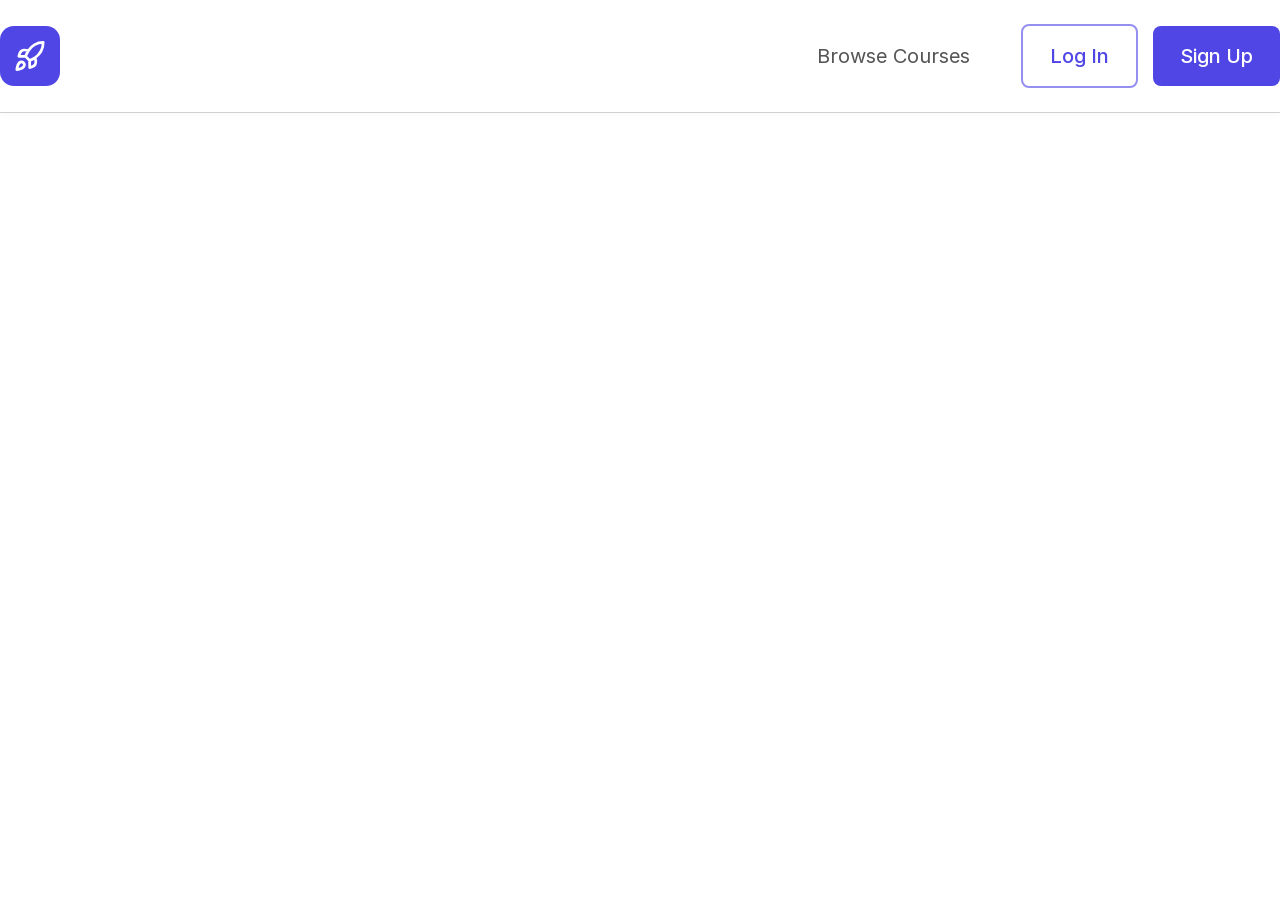
==== index.html @ 61aa52ce "implement authentication (register/login), profile management with modal, real-time validation, avat" ====
<!DOCTYPE html>
<html lang="en">

<head>
  <meta charset="UTF-8">
  <meta name="viewport" content="width=device-width, initial-scale=1.0">
  <link rel="stylesheet" href="scss/main.css">
  <link href="https://fonts.googleapis.com/icon?family=Material+Icons" rel="stylesheet">
  <title>project</title>
</head>
<body>
  <div class="header-banner">
    <header class="container">
      <div class="logo-img">
        <img src="imgs/logo.svg" alt="logo">
      </div>
      <nav class="nav-actions bodyL">
        <div class="guest-actions" id="guestActions">
          <a href="#" class="nav-link">
            <span class="material-icons">auto_awesome</span>
            Browse Courses
          </a>
          <div class="btn-group">
            <button class="btn-login buttonM" onclick="openModal('loginModal')">Log In</button>
            <button class="btn-signup buttonM" onclick="openRegister()">Sign Up</button>
          </div>
        </div>
        <div class="auth-actions" id="authActions" style="display:none;">
          <div class="links">
            <a href="#" class="nav-link">
              <span class="material-icons">auto_awesome</span>
              Browse Courses
            </a>
            <a href="#" class="nav-link">
              <span class="material-icons">menu_book</span>
              Enrolled Courses
            </a>
         <div class="avatar" onclick="openProfileModal()">
  <img src="imgs/User.svg" alt="user" class="user-img" id="navAvatar">
  <span class="notification-dot" id="profileIndicator"></span>
</div>
        </div>
      </nav>
    </header>
  </div>
  <div class="modal-overlay" id="loginModal" onclick="onLoginOverlayClick(event)">
    <div class="modal">
      <button class="modal-close" onclick="closeModal('loginModal')">
        <span class="material-icons">close</span>
      </button>
      <div class="modal-main">
        <div class="modal-header">
          <h2 class="heading-2">Welcome Back</h2>
          <p class="modal-subtitle bodyXS">Log in to continue learning</p>
        </div>
        <div class="modal-body">
          <div class="form-group">
            <label class="form-label bodyXS">Email</label>
            <input type="email" class="form-input bodyXS" id="loginEmail" placeholder="you@example.com">
            <div class="error-message helper-regularS" id="emailError"></div>
          </div>
          <div class="form-group">
            <label class="form-label bodyXS">Password</label>
            <div class="input-wrapper">
              <input type="password" class="form-input bodyXS" id="loginPassword" placeholder="Password">
              <span class="input-icon" onclick="togglePassword('loginPassword', this)">
                <img src="imgs/openeye.svg" alt="">
              </span>
              <div class="error-message helper-regularS" id="passwordError"></div>
            </div>
          </div>
        </div>
      </div>
      <button class="btn-primary btn-full bodyS" onclick="handleLogin()">Log In</button>
      <div class="modal-footer">
        <div class="modal-divider bodyS"><span>or</span></div>
        <p class="modal-switch bodyXS">
          Don't have an account?
          <a href="#" onclick="switchModal('loginModal','registerModal'); openRegister()">Sign Up</a>
        </p>
      </div>
    </div>
  </div>
  <div class="modal-overlay" id="registerModal" onclick="onRegisterOverlayClick(event)">
    <div class="modal">
      <button class="modal-close" onclick="closeModal('registerModal')">
        <span class="material-icons">close</span>
      </button>
      <button class="modal-back" id="registerBack" onclick="registerPrev()" style="display:none;">
        <img src="imgs/back.svg" alt="">
      </button>
      <div class="modal-main">
        <div class="modal-header">
          <h2 class="heading-2">Create Account</h2>
          <p class="modal-subtitle bodyXS">Join and start learning today</p>
        </div>
        <div class="register-stepper">
          <div class="step-bar active" id="step-bar-1"></div>
          <div class="step-bar inactive" id="step-bar-2"></div>
          <div class="step-bar inactive" id="step-bar-3"></div>
        </div>
        <div class="modal-body" id="reg-step-1">
          <div class="form-group">
            <label class="form-label bodyXS">Email*</label>
            <input type="email" class="form-input bodyXS" id="regEmail" placeholder="you@example.com">
            <div class="error-message helper-regularS" id="regEmailError"></div>
          </div>
        </div>
        <div class="modal-body" id="reg-step-2" style="display:none;">
          <div class="form-group">
            <label class="form-label bodyXS">Password*</label>
            <div class="input-wrapper">
              <input type="password" class="form-input bodyXS" id="regPassword" placeholder="Password">
              <span class="input-icon" onclick="togglePassword('regPassword', this)">
                <img src="imgs/openeye.svg" alt="show">
              </span>
            </div>
            <div class="error-message helper-regularS" id="regPasswordError"></div>
          </div>
          <div class="form-group">
            <label class="form-label bodyXS">Confirm Password*</label>
            <div class="input-wrapper">
              <input type="password" class="form-input bodyXS" id="regConfirm" placeholder="Confirm Password">
              <span class="input-icon" onclick="togglePassword('regConfirm', this)">
                <img src="imgs/openeye.svg" alt="show">
              </span>
            </div>
            <div class="error-message helper-regularS" id="regConfirmError"></div>
          </div>
        </div>
        <div class="modal-body" id="reg-step-3" style="display:none;">
          <div class="form-group">
            <label class="form-label bodyXS">Username*</label>
            <input type="text" class="form-input bodyXS" id="regUsername" placeholder="Username">
            <div class="error-message helper-regularS" id="regUsernameError"></div>
          </div>
          <div class="form-group">
            <label class="form-label bodyXS">Upload Avatar</label>
            <div class="avatar-upload-area" id="avatarDropArea" ondragover="handleDragOver(event)"
              ondragleave="handleDragLeave(event)" ondrop="handleDrop(event)"
              onclick="document.getElementById('avatarInput').click()">
              <div id="avatarPlaceholder">
              <img src="imgs/upload.svg" alt="upload" class="upload-icon">
                <p class="bodyXS ">Drag and drop or <span class="upload-link bodyXS">Upload file</span></p>
                <span class="upload-hint helper-regularS">JPG, PNG or WebP</span>
              </div>
              <div id="avatarFilled" style="display:none; ">
                <img id="avatarPreview" src="" alt="preview">
                <div class="avatar-file-info">
                  <span class="helper-regularS avatar-file-name" id="avatarFileName">File_Name.JPG</span>
                  <span class="avatar-file-size helper-regularS" id="avatarFileSize">Size ~ 50MB</span>
                  <span class="upload-link avatar-change-btn text-underlineXS"
                    onclick="event.stopPropagation(); document.getElementById('avatarInput').click()">Change</span>
                </div>
              </div>
            </div>
            <input type="file" id="avatarInput" accept="image/jpeg,image/png,image/webp" style="display:none;"
              onchange="handleAvatarChange(this)">
            <div class="error-message helper-regularS" id="regAvatarError"></div>
          </div>
        </div>
      </div>
      <button class="btn-primary btn-full bodyS" id="registerNextBtn" onclick="registerNext()">Next</button>
      <div class="modal-footer">
        <div class="modal-divider bodyS"><span>or</span></div>
        <p class="modal-switch bodyXS">
          Already have an account?
          <a href="#" onclick="switchModal('registerModal','loginModal')">Log In</a>
        </p>
      </div>
    </div>
  </div>
<div class="modal-overlay" id="profileModal" onclick="onProfileOverlayClick(event)">  <div class="modal profile-modal" >
     <button class="modal-close" onclick="closeProfileModal()">
      <span class="material-icons">close</span>
    </button>
    <div class="modal-main">
       <div class="modal-header">
        <h2 class="heading-2">Profile</h2>
      </div>
       <div class="profile-top">
        <div class="profile-avatar-wrapper">
          <img id="profileTopAvatar" class="profile-avatar-img" src="imgs/User.svg" alt="avatar">
          <span class="status-dot" id="topStatusDot"></span>
        </div>
        <div class="profile-info">
          <h3 id="profileUsername" class="heading-4">UserName

          </h3>
          <span class="profile-status helper-regularS" id="profileStatusText">Profile is incomplete</span>
        </div>
      </div>
       <div class="modal-body profile-form-body">
         <div class="form-group">
          <label class="form-label bodyXS">Full Name</label>
          <div class="input-wrapper">
            <input type="text" id="profileFullName" class="form-input bodyXS" placeholder="UserName">
            <span class="input-icon input-icon-static">
            <img src="imgs/Eye.svg" alt="info" class="info-icon" id="fullNameInfoIcon" title="Full name should be at least 2 characters and contain only letters and spaces.">
            </span>
          </div>
          <div class="error-message helper-regularS" id="fullNameError"></div>
        </div>
         <div class="form-group">
          <label class="form-label bodyXS">Email</label>
          <div class="input-wrapper">
            <input type="email" id="profileEmail" class="form-input bodyXS" disabled  placeholder="email@">
            <span class="input-icon input-icon-static input-icon-success">
              <img src="imgs/cheak.svg" alt="verified" class="verified-icon">
            </span>
          </div>
        </div>
         <div class="form-row">
           <div class="form-group form-group-mobile">
            <label class="form-label bodyXS">Mobile Number</label>
     <div class="input-wrapper mobile-wrapper">
  <div class="mobile-input-group">
<span id="mobilePrefix" class="mobile-prefix bodyXS">+995</span>
    <input
      type="text"
      id="profileMobile"
      class="form-input bodyXS mobile-input"
      placeholder="599 209 820"
      maxlength="13"
      oninput="formatMobileInput(this)"
    />
  </div>

  <span class="input-icon input-icon-success" id="mobileSuccessIcon" style="display:none;">
    <img src="imgs/cheak.svg" alt="verified" class="verified-icon">
  </span>
</div>
            <div class="error-message helper-regularS" id="mobileError"></div>
          </div>
           <div class="form-group form-group-age">
            <label class="form-label bodyXS">Age</label>
            <div class="input-wrapper age-wrapper">
              <input type="number" id="profileAge" class="form-input bodyXS age-input" min="16" max="120" placeholder="--">
              <span class="input-icon input-icon-static age-arrow">
                <img src="imgs/dropdown.svg" alt="age info" class="age-info-icon" id="ageInfoIcon" title="Age should be between 16 and 120.">
              </span>
            </div>
            <div class="error-message helper-regularS" id="ageError"></div>
          </div>
 
        </div>

        <div class="form-group">
          <label class="form-label bodyXS">Upload Avatar</label>
          <div class="avatar-upload-area" id="profileAvatarDropArea"
               ondragover="handleProfileDragOver(event)"
               ondragleave="handleProfileDragLeave(event)"
               ondrop="handleProfileDrop(event)"
               onclick="document.getElementById('profileAvatarInput').click()">
 
            <div id="profileAvatarPlaceholder">
                           <img src="imgs/upload.svg" alt="upload" class="upload-icon">

              <p class="bodyXS">Drag and drop or <span class="upload-link">Upload file</span></p>
              <span class="upload-hint helper-regularS">JPG, PNG or WebP</span>
            </div>
 
            <div id="profileAvatarFilled" style="display:none;">
              <img id="profileAvatarPreview" alt="preview">
              <div class="avatar-file-info">
                <span class="helper-regularS avatar-file-name" id="profileAvatarFileName"></span>
                <span class="avatar-file-size helper-regularS" id="profileAvatarFileSize"></span>
                <span class="upload-link text-underlineXS"
                      onclick="event.stopPropagation(); document.getElementById('profileAvatarInput').click()">
                  Change
                </span>
              </div>
            </div>
 
          </div>
          <input type="file" id="profileAvatarInput"
                 accept="image/jpeg,image/png,image/webp"
                 style="display:none;"
                 onchange="handleProfileAvatarChange(this)">
          <div class="error-message helper-regularS" id="profileAvatarError"></div>
        </div>
 
      </div>
    </div>

    <button class="btn-primary btn-full bodyS" id="saveProfileBtn" onclick="updateProfile()">
      Update Profile
    </button>
 
  </div>
</div>
</div>
  <script src="js/utils.js"></script>
  <script src="js/login.js"></script>
  <script src="js/register.js"></script>
  <script src="js/app.js"></script>
  <script src="js/updateProfile.js"></script>
</body>

</html>
---- scss/main.css ----
* {
  margin: 0;
  padding: 0;
  box-sizing: border-box;
}

li {
  list-style: none;
}

button {
  background: none;
  border: none;
}

a {
  text-decoration: none;
}

ul,
ol {
  list-style: none;
}

button {
  background: none;
  border: none;
  cursor: pointer;
  font: inherit;
}

a {
  text-decoration: none;
  color: inherit;
}

body {
  background-color: 2px solid #F5F5F5;
}

.container {
  width: 100%;
  max-width: 1566px;
  margin: auto;
}

@font-face {
  font-family: "inter-bold";
  src: url(../../font/Inter-Bold.woff2) format("woff2");
}
@font-face {
  font-family: "inter-light";
  src: url(../../font/Inter-Light.woff2) format("woff2");
}
@font-face {
  font-family: "inter-regular";
  src: url(../../font/Inter-Regular.woff2) format("woff2");
}
@font-face {
  font-family: "inter-medium";
  src: url(../../font/Inter-Medium.woff2) format("woff2");
}
@font-face {
  font-family: "inter-semibold";
  src: url(../../font/Inter-SemiBold.woff2) format("woff2");
}
.display-text {
  font-family: "inter-bold";
  font-size: 48px;
  line-height: auto;
}

.heading-1 {
  font-family: "inter-semibold";
  font-size: 40px;
  line-height: auto;
}

.heading-2 {
  font-family: "inter-semibold";
  font-size: 32px;
  line-height: auto;
}

.heading-3 {
  font-family: "inter-semibold";
  font-size: 24px;
  line-height: auto;
}

.heading-4 {
  font-family: "inter-semibold";
  font-size: px;
  line-height: auto;
}

.heading-5 {
  font-family: "inter-semibold";
  font-size: 16px;
  line-height: auto;
}

.body-lightXL {
  font-family: "inter-light";
  font-size: 24px;
  line-height: auto;
}

.bodyXL {
  font-family: "inter-medium";
  font-size: 24px;
  line-height: auto;
}

.bodyL {
  font-family: "inter-regular";
  font-size: 20px;
  line-height: auto;
}

.body-mediumL {
  font-family: "inter-medium";
  font-size: 20px;
  line-height: auto;
}

l .bodyM {
  font-family: "inter-regular";
  font-size: 18px;
  line-height: auto;
}

.bodyS {
  font-family: "inter-regular";
  font-size: 16px;
  line-height: auto;
}

.bodyXS {
  font-family: "inter-regular";
  font-size: 14px;
  line-height: auto;
}

.helper-medium {
  font-family: "inter-medium";
  font-size: 12px;
  line-height: auto;
}

.helper-regularM {
  font-family: "inter-regular";
  font-size: 14px;
  line-height: auto;
}

.helper-regularS {
  font-family: "inter-regular";
  font-size: 12px;
  line-height: auto;
}

.helper-regularXS {
  font-family: "inter-regular";
  font-size: 10px;
  line-height: auto;
}

.text-underlineM {
  font-family: "inter-medium";
  font-size: 20px;
  line-height: auto;
  text-decoration: underline;
}

.text-underlineS {
  font-family: "inter-medium";
  font-size: 12px;
  line-height: auto;
  text-decoration: underline;
}

.text-underlineXS {
  font-family: "inter-medium";
  font-size: 10px;
  line-height: auto;
  text-decoration: underline;
}

.buttonM {
  font-family: "inter-medium";
  font-size: 20px;
  line-height: auto;
}

.buttonS {
  font-family: "inter-medium";
  font-size: 16px;
  line-height: 24px;
}

.btn-signup {
  padding: 18px 27px;
  border-radius: 8px;
  border: none;
  background-color: #4F46E5;
  color: #ffffff;
  cursor: pointer;
}
.btn-signup:hover {
  background-color: #4F46E5;
}

.btn-login {
  padding: 18px 27px;
  border-radius: 8px;
  border: 2px solid #958FEF;
  color: #4F46E5;
  cursor: pointer;
}
.btn-login:hover {
  background-color: #4F46E5;
  border: 2px solid #4F46E5;
  color: #ffffff;
  transition: 0.5s;
}

.btn-group {
  display: flex;
  align-items: center;
  gap: 15px;
}

.btn-primary {
  padding: 14px;
  border-radius: 10px;
  border: none;
  background-color: #4F46E5;
  color: #FFFFFF;
  cursor: pointer;
  transition: background-color 0.2s;
}
.btn-primary.btn-full {
  width: 100%;
}
.btn-primary:hover {
  background-color: #281ED2;
}

.input-icon {
  position: absolute;
  right: 14px;
  top: 50%;
  transform: translateY(-50%);
  font-size: 20px;
  color: #8A8A8A;
  cursor: pointer;
}
.input-icon:hover {
  color: #3D3D3D;
}

.header-banner {
  border-bottom: 1px solid #D1D1D1;
  box-shadow: 0 0 11.7px rgba(0, 0, 0, 0.04);
}

header {
  display: flex;
  justify-content: space-between;
  align-items: center;
  padding: 24px 0;
}
header .logo-img {
  background-color: #4F46E5;
  padding: 15px;
  border-radius: 14px;
}
header .logo-img img {
  display: block;
  width: 30px;
  height: 30px;
}
header .nav-actions {
  gap: 8px;
}
header .nav-actions .nav-link {
  display: flex;
  align-items: center;
  gap: 8px;
  color: #555;
  text-decoration: none;
  padding: 15px;
  border-radius: 8px;
}
header .nav-actions .nav-link:hover {
  transition: 1s;
  color: #4F46E5;
}
header .nav-actions .guest-actions {
  display: flex;
  align-items: center;
  gap: 36px;
}
header .nav-actions .links {
  display: flex;
  gap: 8px;
}
header .nav-actions .auth-actions {
  display: flex;
  align-items: center;
  gap: 36px;
}
header .nav-actions .auth-actions .user-img {
  background-color: #EEEDFC;
  border-radius: 50%;
  width: 56px;
  padding: 9px;
  height: 56px;
}
header .nav-actions .auth-actions .avatar {
  border-radius: 50%;
  display: flex;
  align-items: center;
  justify-content: center;
  cursor: pointer;
  position: relative;
}
header .nav-actions .auth-actions .avatar .notification-dot {
  width: 15px;
  height: 15px;
  border-radius: 50%;
  background-color: #F4A316;
  position: absolute;
  bottom: 0;
  right: 0;
  border: 2px solid #FFFFFF;
  z-index: 10;
}

.modal-overlay {
  display: none;
  position: fixed;
  inset: 0;
  background-color: rgba(0, 0, 0, 0.5);
  z-index: 1000;
  align-items: center;
  justify-content: center;
}

.modal {
  background-color: #FFFFFF;
  border-radius: 12px;
  width: 480px;
  padding: 50px;
  display: flex;
  flex-direction: column;
  position: relative;
  gap: 16px;
}
.modal .modal-close {
  font-size: 24px;
  position: absolute;
  top: 20.5px;
  right: 15px;
  background: none;
  border: none;
  cursor: pointer;
  color: #8A8A8A;
  display: flex;
  align-items: center;
}
.modal .modal-close:hover {
  color: #141414;
}

.modal-main {
  display: flex;
  flex-direction: column;
  gap: 24px;
}

.modal-header {
  text-align: center;
  display: flex;
  flex-direction: column;
  gap: 6px;
}
.modal-header .modal-subtitle {
  color: #666666;
  font-family: "inter-regular";
  font-size: 14px;
  line-height: auto;
}

.modal-body {
  display: flex;
  flex-direction: column;
  gap: 24px;
}
.modal-body .form-group {
  display: flex;
  flex-direction: column;
  gap: 8px;
}
.modal-body .form-group .form-label {
  color: #3D3D3D;
}
.modal-body .form-group .input-wrapper {
  position: relative;
}

.form-input {
  color: #ADADAD;
  width: 100%;
  padding: 13px;
  border-radius: 10px;
  border: 1.5px solid #D1D1D1;
  outline: none;
  box-sizing: border-box;
  transition: border-color 0.2s;
  caret-color: #8A8A8A;
  color: #141414;
}
.form-input:focus {
  color: #3D3D3D;
  border-color: #8A8A8A;
}
.form-input::-moz-placeholder {
  color: #8A8A8A;
}
.form-input::placeholder {
  color: #8A8A8A;
}

.modal-divider {
  display: flex;
  align-items: center;
  gap: 12px;
  color: #ADADAD;
}
.modal-divider::before, .modal-divider::after {
  content: "";
  flex: 1;
  height: 1px;
  background-color: #D1D1D1;
}

.modal-switch {
  text-align: center;
  font-size: 14px;
  color: #666666;
  margin: 0;
}
.modal-switch a {
  color: #141414;
  font-weight: 600;
  text-decoration: underline;
}
.modal-switch a:hover {
  text-decoration: underline;
}

.error-message {
  color: #F4161A;
  font-size: 12px;
}

.form-group.error .form-label {
  color: #F4161A;
}

.form-group.error .form-input {
  border-color: #F4161A;
  color: #F4161A;
}

.form-group.error .error-message {
  color: #F4161A;
}

.input-error {
  border: 1px solid #F4161A;
}

.input-success {
  border: 1px solid #1DC31D;
}

.modal-back {
  position: absolute;
  top: 23px;
  left: 20px;
  cursor: pointer;
}

.register-stepper {
  display: flex;
  gap: 8px;
  margin: 4px 0 8px;
}

.step-bar {
  flex: 1;
  height: 8px;
  border-radius: 30px;
}

.step-bar.active {
  background-color: #B7B3F4;
}

.step-bar.inactive {
  background-color: #EEEDFC;
}

.avatar-upload-area {
  border: 2px solid #ADADAD;
  border-radius: 10px;
  padding: 30px;
  text-align: center;
  cursor: pointer;
  transition: border-color 0.2s, background 0.2s;
  min-height: 90px;
  display: flex;
  align-items: center;
  justify-content: center;
  overflow: hidden;
}
.avatar-upload-area:hover {
  border-color: #DDDBFA;
  background: #EEEDFC;
}
.avatar-upload-area.drag-over {
  border-color: #B7B3F4;
  background: #DDDBFA;
}
.avatar-upload-area #avatarPlaceholder {
  display: flex;
  flex-direction: column;
  align-items: center;
  gap: 8px;
  color: #aaa;
}
.avatar-upload-area #avatarPlaceholder p {
  color: #666666;
}

.upload-link {
  color: #281ED2;
  text-decoration: underline;
  cursor: pointer;
}

.upload-hint {
  color: #ADADAD;
}

#avatarFilled {
  display: flex;
  align-items: center;
  gap: 10px;
  width: 100%;
}

#avatarPreview {
  width: 54px;
  height: 54px;
  -o-object-fit: cover;
     object-fit: cover;
  border-radius: 50%;
  flex-shrink: 0;
}

.avatar-file-info {
  display: flex;
  flex-direction: column;
  gap: 2px;
  text-align: left;
}

.avatar-file-name {
  color: #525252;
}

.avatar-file-size {
  color: #ADADAD;
}

.avatar-change-btn {
  color: #4F46E5;
}

.profile-avatar-wrapper {
  position: relative;
}

.profile-avatar-img {
  width: 100%;
  height: 100%;
  border-radius: 50%;
  -o-object-fit: cover;
     object-fit: cover;
}

.profile-info {
  display: flex;
  flex-direction: column;
  gap: 4px;
}

.profile-modal {
  gap: 20px;
}

.profile-top {
  display: flex;
  align-items: center;
  gap: 14px;
}

.profile-avatar-wrapper {
  position: relative;
  flex-shrink: 0;
}

.profile-avatar-img {
  width: 56px;
  height: 56px;
  border-radius: 50%;
  -o-object-fit: cover;
     object-fit: cover;
}

.status-dot {
  width: 14px;
  height: 14px;
  border-radius: 50%;
  background: #F4A316;
  position: absolute;
  bottom: 2px;
  right: 2px;
  border: 2px solid #fff;
}

.profile-status {
  font-size: 13px;
  color: #F4A316;
}

.profile-form-body {
  gap: 16px;
}

.input-icon-static {
  pointer-events: none;
  cursor: default;
  color: #bbb;
}

.form-row {
  display: flex;
  gap: 12px;
}

.form-group-mobile {
  flex: 1;
}

.form-group-age {
  width: 100px;
  flex-shrink: 0;
}

.mobile-wrapper {
  position: relative;
  width: 100%;
}

.mobile-input-group {
  display: flex;
  width: 100%;
}

.mobile-prefix {
  padding: 13px;
  display: flex;
  align-items: center;
  border: 1.5px solid #D1D1D1;
  border-right: none;
  color: #D1D1D1;
  border-radius: 10px 0 0 10px;
}

.mobile-input {
  width: 100%;
  border-left: none;
  border-radius: 0 10px 10px 0;
  padding-right: 40px;
}

.input-icon {
  position: absolute;
  right: 12px;
  top: 50%;
  transform: translateY(-50%);
}

.mobile-input-group:focus-within .mobile-prefix,
.mobile-input-group:focus-within .mobile-input {
  border-color: #8A8A8A;
}

.age-wrapper {
  position: relative;
}

.age-input {
  padding-right: 36px !important;
}

.age-input::-webkit-outer-spin-button,
.age-input::-webkit-inner-spin-button {
  margin: 0;
}

.age-arrow {
  position: absolute;
  right: 12px;
  top: 50%;
  transform: translateY(-50%);
  color: #aaa;
  pointer-events: none;
}

#profileAvatarPlaceholder {
  display: flex;
  flex-direction: column;
  align-items: center;
  gap: 6px;
}

#profileAvatarPlaceholder p {
  margin: 0;
}

#profileAvatarFilled {
  display: flex;
  align-items: center;
  gap: 12px;
  width: 100%;
  padding: 0 8px;
}

#profileAvatarPreview {
  width: 48px;
  height: 48px;
  -o-object-fit: cover;
     object-fit: cover;
  border-radius: 8px;
  flex-shrink: 0;
}/*# sourceMappingURL=main.css.map */
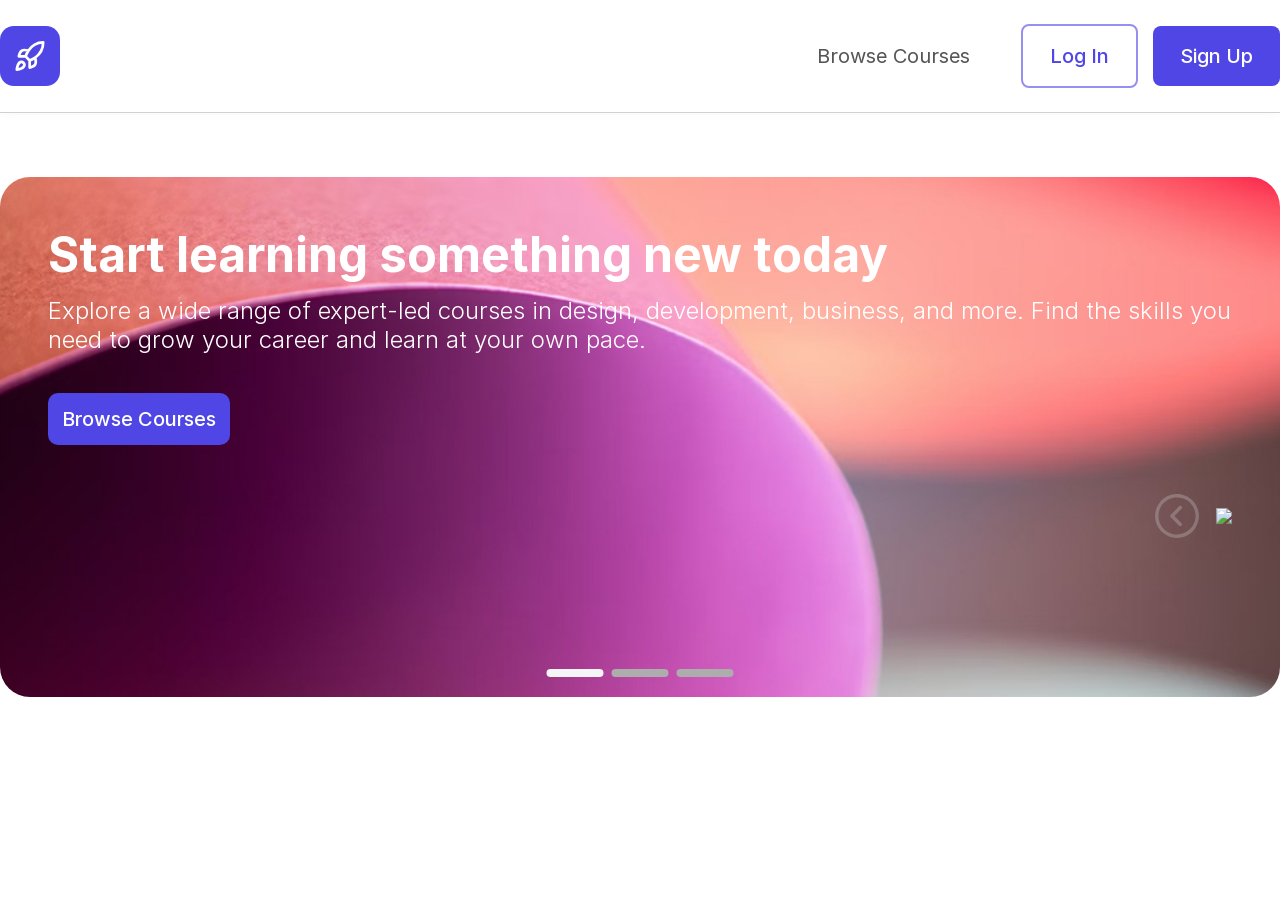
==== commit c49eca27: "add carousel component and UI improvements" ====
--- a/index.html
+++ b/index.html
@@ -290,11 +290,20 @@
   </div>
 </div>
 </div>
+<div class="carousel container">
+  <div id="carouselTrack" class="carousel-track"></div>
+<div class="carousel-btn">
+  <button class="nav prev" onclick="prevSlide()"><img src="imgs/Arrowleft.svg"></button>
+  <button class="nav next" onclick="nextSlide()"><img src="imgs/Arrowright.svg"></button>
+</div>
+  
+<div id="dots" class="dots"></div></div>
   <script src="js/utils.js"></script>
   <script src="js/login.js"></script>
   <script src="js/register.js"></script>
   <script src="js/app.js"></script>
   <script src="js/updateProfile.js"></script>
+  <script src="js/carosuel.js"></script>
 </body>
 
 </html>
--- a/scss/main.css
+++ b/scss/main.css
@@ -759,4 +759,95 @@
      object-fit: cover;
   border-radius: 8px;
   flex-shrink: 0;
+}
+
+.carousel {
+  width: 100%;
+  height: 520px;
+  margin: 64px auto;
+  position: relative;
+  overflow: hidden;
+  border-radius: 30px;
+}
+
+.slide {
+  position: absolute;
+  inset: 0;
+  width: 100%;
+  height: 100%;
+  opacity: 0;
+  pointer-events: none;
+  transition: opacity 0.4s ease;
+}
+
+.slide.active {
+  opacity: 1;
+  pointer-events: auto;
+}
+
+/* IMAGE */
+.slide-img {
+  width: 100%;
+  height: 100%;
+  -o-object-fit: cover;
+     object-fit: cover;
+}
+
+.slide-content {
+  position: absolute;
+  inset: 0;
+  padding: 48px;
+  display: flex;
+  flex-direction: column;
+  align-items: flex-start;
+  gap: 40px;
+  text-align: left;
+}
+
+.slide-content h1,
+.slide-content p {
+  color: #FFFFFF;
+}
+
+.slide-text {
+  display: flex;
+  flex-direction: column;
+  gap: 12px;
+  height: 128px;
+}
+
+.carousel-btn {
+  position: absolute;
+  bottom: 150px;
+  right: 48px;
+  display: flex;
+  gap: 12px;
+}
+
+.carousel-track {
+  width: 100%;
+  height: 100%;
+  position: relative;
+}
+
+.dots {
+  position: absolute;
+  bottom: 20px;
+  left: 50%;
+  transform: translateX(-50%);
+  display: flex;
+  gap: 8px;
+}
+
+.dot {
+  width: 57px;
+  height: 8px;
+  border-radius: 999px;
+  background: #ADADAD;
+  cursor: pointer;
+  transition: 0.3s ease;
+}
+
+.dot.active {
+  background: #F5F5F5;
 }/*# sourceMappingURL=main.css.map */
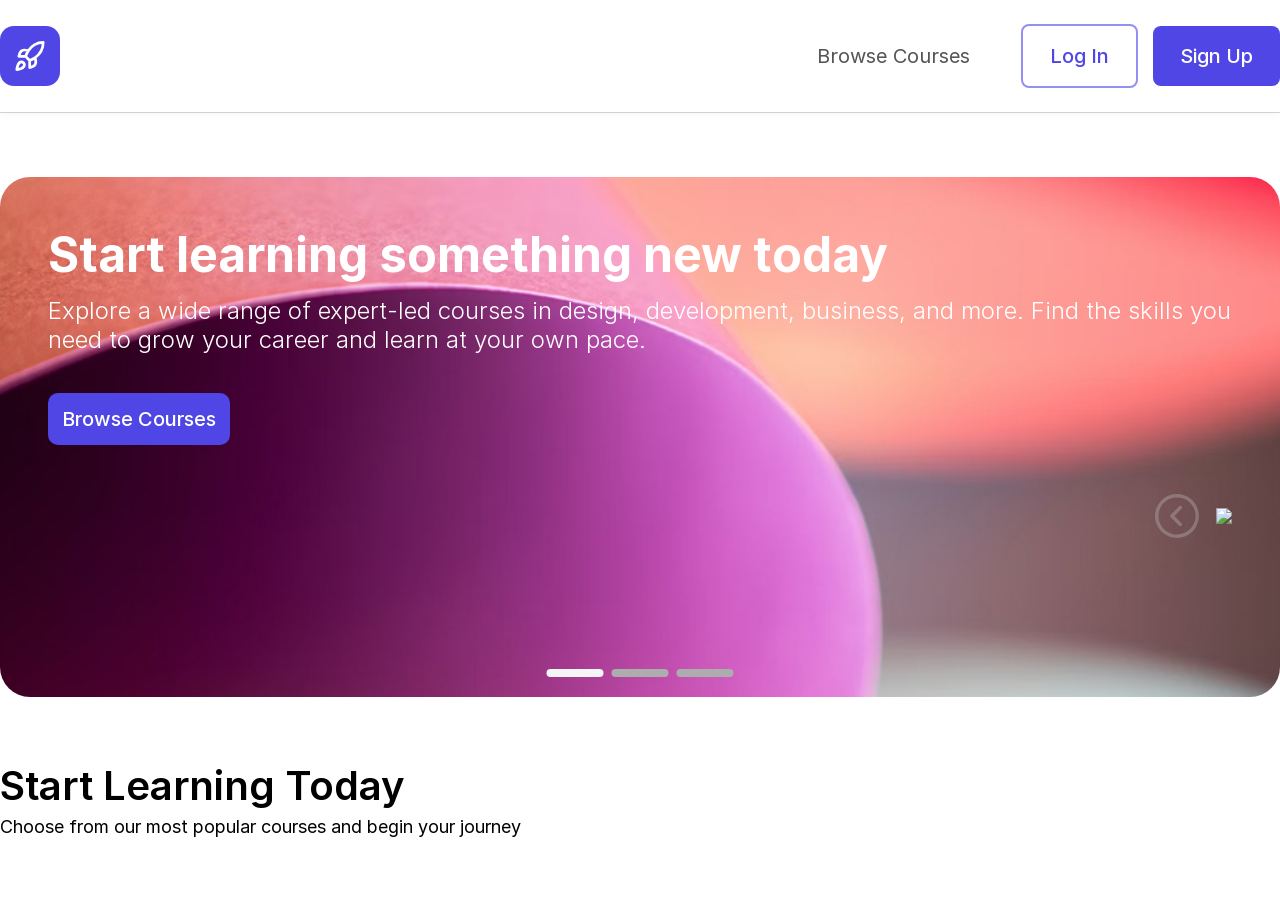
==== commit 0e9c5305: "Add featured courses section with API integration and responsive layout" ====
--- a/index.html
+++ b/index.html
@@ -290,20 +290,35 @@
   </div>
 </div>
 </div>
-<div class="carousel container">
+<section>
+  <div class="carousel container">
   <div id="carouselTrack" class="carousel-track"></div>
 <div class="carousel-btn">
   <button class="nav prev" onclick="prevSlide()"><img src="imgs/Arrowleft.svg"></button>
   <button class="nav next" onclick="nextSlide()"><img src="imgs/Arrowright.svg"></button>
 </div>
+<div id="dots" class="dots"></div></div>
+
+</section>
+
+ <section class="featured-courses container">
+  <div class="featured-course-title">
+    <h2 class="heading-1">Start Learning Today</h2>
+    <p class="bodyM ">Choose from our most popular courses and begin your journey</p>
+  </div>
+    
+<div id="featuredCoursesList"></div>   
+ 
+  </section>
   
-<div id="dots" class="dots"></div></div>
   <script src="js/utils.js"></script>
   <script src="js/login.js"></script>
   <script src="js/register.js"></script>
   <script src="js/app.js"></script>
   <script src="js/updateProfile.js"></script>
-  <script src="js/carosuel.js"></script>
+  <script src="js/featuredCourse.js"></script>
+    <script src="js/carosuel.js"></script>
+
 </body>
 
 </html>
--- a/scss/main.css
+++ b/scss/main.css
@@ -124,7 +124,7 @@
   line-height: auto;
 }
 
-l .bodyM {
+.bodyM {
   font-family: "inter-regular";
   font-size: 18px;
   line-height: auto;
@@ -785,7 +785,6 @@
   pointer-events: auto;
 }
 
-/* IMAGE */
 .slide-img {
   width: 100%;
   height: 100%;
@@ -850,4 +849,113 @@
 
 .dot.active {
   background: #F5F5F5;
+}
+
+.featured-courses {
+  margin-top: 64px;
+  display: flex;
+  flex-direction: column;
+  gap: 32px;
+  align-items: flex-start;
+}
+
+.featured-course-title {
+  display: flex;
+  flex-direction: column;
+  gap: 6px;
+}
+
+#featuredCoursesList {
+  display: flex;
+  gap: 32px;
+  overflow-x: auto;
+  padding-bottom: 10px;
+  scroll-snap-type: x mandatory;
+}
+
+.course-card {
+  width: 33.3%;
+  background: #FFFFFF;
+  border-radius: 16px;
+  overflow: hidden;
+  box-shadow: 0 10px 25px rgba(0, 0, 0, 0.08);
+  scroll-snap-align: start;
+  padding: 20px;
+  display: flex;
+  flex-direction: column;
+  gap: 24px;
+}
+
+.course-image {
+  width: 100%;
+  height: 262px;
+  -o-object-fit: cover;
+     object-fit: cover;
+  border-radius: 10px;
+}
+
+.course-header {
+  display: flex;
+  flex-direction: column;
+  gap: 16px;
+}
+
+.course-content {
+  display: flex;
+  flex-direction: column;
+  gap: 12px;
+}
+
+.course-instructor {
+  display: flex;
+  align-items: center;
+  justify-content: space-between;
+  gap: 8px;
+}
+.course-instructor .instructor {
+  color: #8A8A8A;
+}
+
+.couse-rate {
+  display: flex;
+  align-items: center;
+  gap: 4px;
+}
+.couse-rate p {
+  color: #525252;
+}
+
+.course-details {
+  display: flex;
+  flex-direction: column;
+  gap: 16px;
+}
+.course-details h3 {
+  color: #141414;
+}
+.course-details .course-description {
+  color: #666666;
+}
+
+.card-footer {
+  display: flex;
+  align-items: center;
+  justify-content: space-between;
+}
+
+.course-price {
+  display: flex;
+  align-items: center;
+  gap: 8px;
+}
+.course-price p {
+  color: #8A8A8A;
+}
+.course-price p:last-child {
+  color: #141414;
+  font-weight: bold;
+}
+
+.details-btn {
+  padding: 17px 25px;
 }/*# sourceMappingURL=main.css.map */
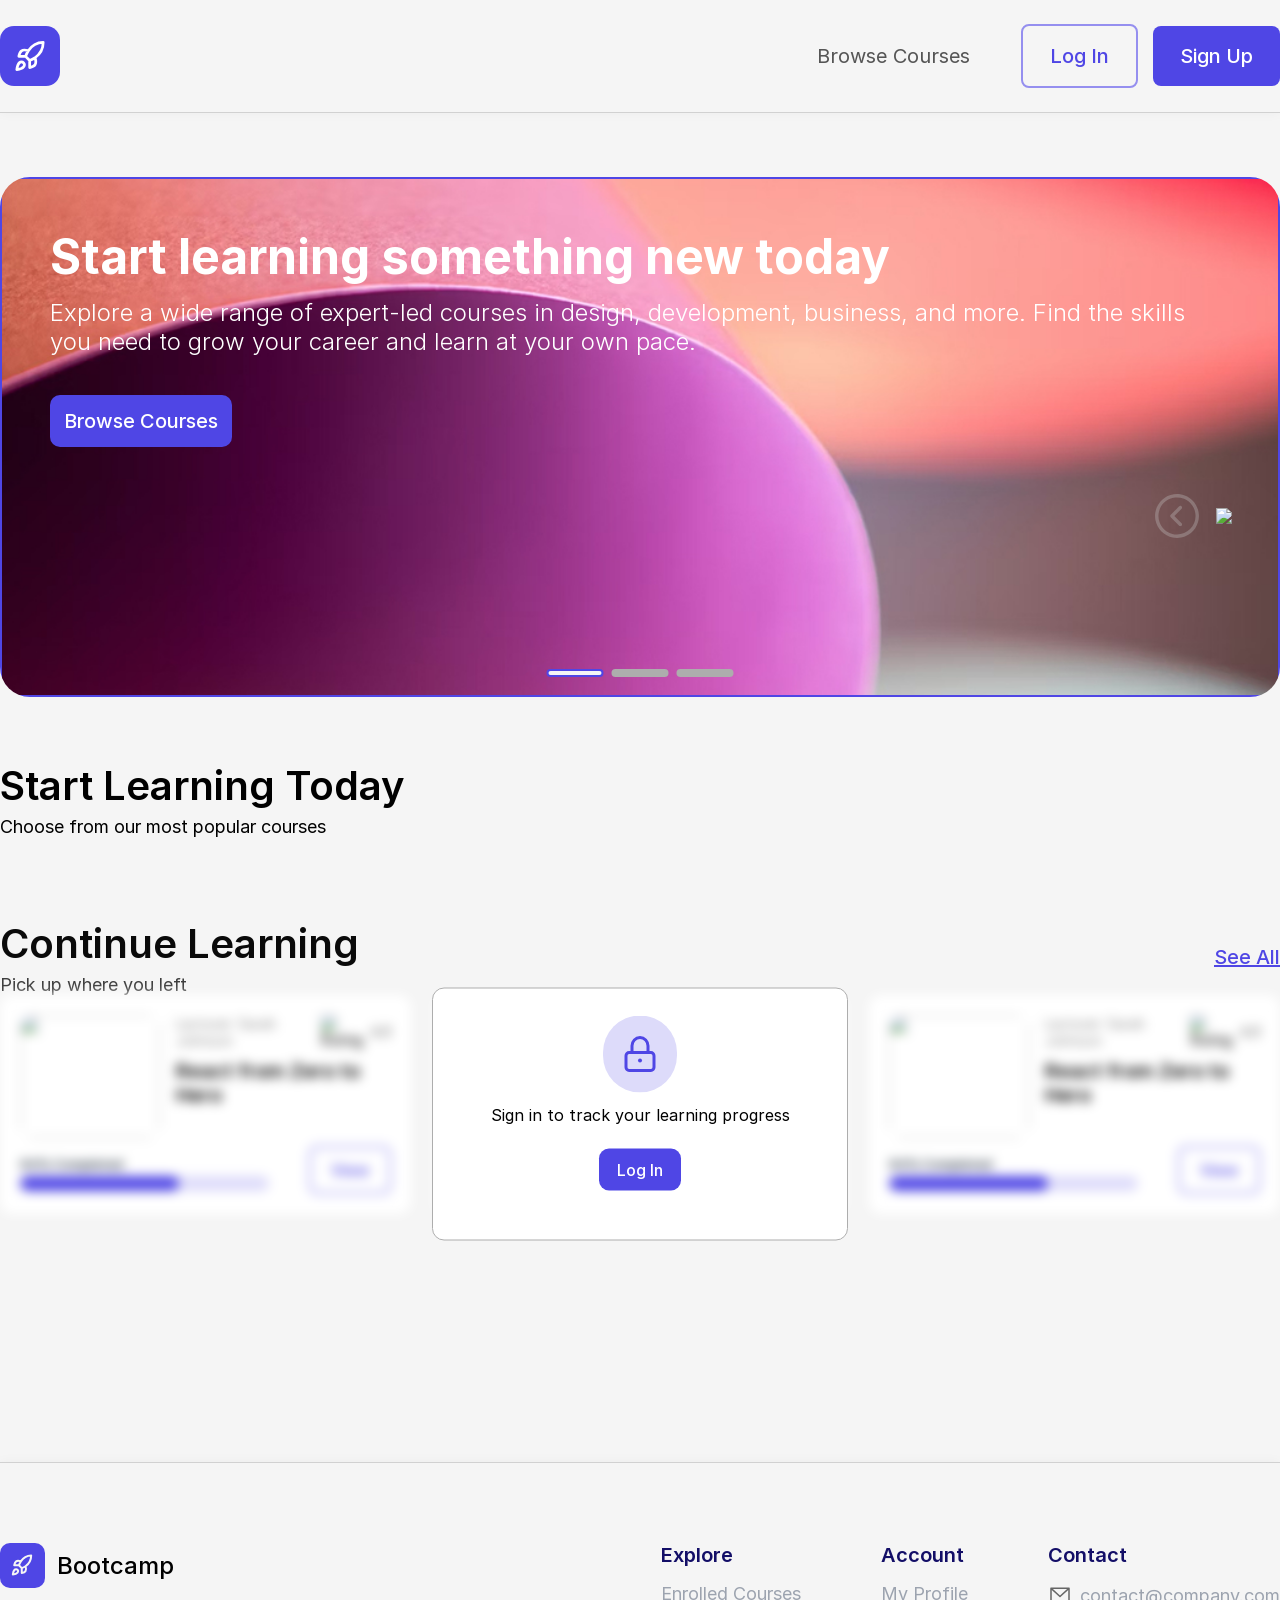
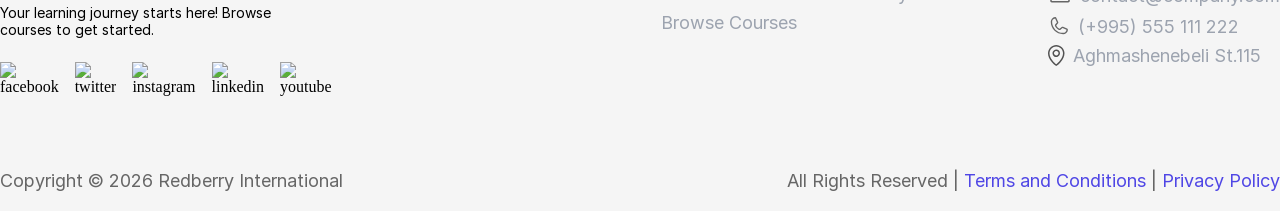
==== commit fd3ef711: "Add course progress tracking system with authorized and unauthorized user support" ====
--- a/index.html
+++ b/index.html
@@ -8,6 +8,7 @@
   <link href="https://fonts.googleapis.com/icon?family=Material+Icons" rel="stylesheet">
   <title>project</title>
 </head>
+
 <body>
   <div class="header-banner">
     <header class="container">
@@ -16,7 +17,7 @@
       </div>
       <nav class="nav-actions bodyL">
         <div class="guest-actions" id="guestActions">
-          <a href="#" class="nav-link">
+          <a href="catalogue.html" class="nav-link">
             <span class="material-icons">auto_awesome</span>
             Browse Courses
           </a>
@@ -27,7 +28,7 @@
         </div>
         <div class="auth-actions" id="authActions" style="display:none;">
           <div class="links">
-            <a href="#" class="nav-link">
+            <a href="catalogue.html" class="nav-link">
               <span class="material-icons">auto_awesome</span>
               Browse Courses
             </a>
@@ -35,11 +36,11 @@
               <span class="material-icons">menu_book</span>
               Enrolled Courses
             </a>
-         <div class="avatar" onclick="openProfileModal()">
-  <img src="imgs/User.svg" alt="user" class="user-img" id="navAvatar">
-  <span class="notification-dot" id="profileIndicator"></span>
-</div>
-        </div>
+            <div class="avatar" onclick="openProfileModal()">
+              <img src="imgs/User.svg" alt="user" class="user-img" id="navAvatar">
+              <span class="notification-dot" id="profileIndicator"></span>
+            </div>
+          </div>
       </nav>
     </header>
   </div>
@@ -140,7 +141,7 @@
               ondragleave="handleDragLeave(event)" ondrop="handleDrop(event)"
               onclick="document.getElementById('avatarInput').click()">
               <div id="avatarPlaceholder">
-              <img src="imgs/upload.svg" alt="upload" class="upload-icon">
+                <img src="imgs/upload.svg" alt="upload" class="upload-icon">
                 <p class="bodyXS ">Drag and drop or <span class="upload-link bodyXS">Upload file</span></p>
                 <span class="upload-hint helper-regularS">JPG, PNG or WebP</span>
               </div>
@@ -170,155 +171,240 @@
       </div>
     </div>
   </div>
-<div class="modal-overlay" id="profileModal" onclick="onProfileOverlayClick(event)">  <div class="modal profile-modal" >
-     <button class="modal-close" onclick="closeProfileModal()">
-      <span class="material-icons">close</span>
-    </button>
-    <div class="modal-main">
-       <div class="modal-header">
-        <h2 class="heading-2">Profile</h2>
-      </div>
-       <div class="profile-top">
-        <div class="profile-avatar-wrapper">
-          <img id="profileTopAvatar" class="profile-avatar-img" src="imgs/User.svg" alt="avatar">
-          <span class="status-dot" id="topStatusDot"></span>
-        </div>
-        <div class="profile-info">
-          <h3 id="profileUsername" class="heading-4">UserName
-
-          </h3>
-          <span class="profile-status helper-regularS" id="profileStatusText">Profile is incomplete</span>
-        </div>
-      </div>
-       <div class="modal-body profile-form-body">
-         <div class="form-group">
-          <label class="form-label bodyXS">Full Name</label>
-          <div class="input-wrapper">
-            <input type="text" id="profileFullName" class="form-input bodyXS" placeholder="UserName">
-            <span class="input-icon input-icon-static">
-            <img src="imgs/Eye.svg" alt="info" class="info-icon" id="fullNameInfoIcon" title="Full name should be at least 2 characters and contain only letters and spaces.">
-            </span>
-          </div>
-          <div class="error-message helper-regularS" id="fullNameError"></div>
-        </div>
-         <div class="form-group">
-          <label class="form-label bodyXS">Email</label>
-          <div class="input-wrapper">
-            <input type="email" id="profileEmail" class="form-input bodyXS" disabled  placeholder="email@">
-            <span class="input-icon input-icon-static input-icon-success">
-              <img src="imgs/cheak.svg" alt="verified" class="verified-icon">
-            </span>
-          </div>
-        </div>
-         <div class="form-row">
-           <div class="form-group form-group-mobile">
-            <label class="form-label bodyXS">Mobile Number</label>
-     <div class="input-wrapper mobile-wrapper">
-  <div class="mobile-input-group">
-<span id="mobilePrefix" class="mobile-prefix bodyXS">+995</span>
-    <input
-      type="text"
-      id="profileMobile"
-      class="form-input bodyXS mobile-input"
-      placeholder="599 209 820"
-      maxlength="13"
-      oninput="formatMobileInput(this)"
-    />
+  <div class="modal-overlay" id="profileModal" onclick="onProfileOverlayClick(event)">
+    <div class="modal profile-modal">
+      <button class="modal-close" onclick="closeProfileModal()">
+        <span class="material-icons">close</span>
+      </button>
+      <div class="modal-main">
+        <div class="modal-header">
+          <h2 class="heading-2">Profile</h2>
+        </div>
+        <div class="profile-top">
+          <div class="profile-avatar-wrapper">
+            <img id="profileTopAvatar" class="profile-avatar-img" src="imgs/User.svg" alt="avatar">
+            <span class="status-dot" id="topStatusDot"></span>
+          </div>
+          <div class="profile-info">
+            <h3 id="profileUsername" class="heading-4">UserName
+
+            </h3>
+            <span class="profile-status helper-regularS" id="profileStatusText">Profile is incomplete</span>
+          </div>
+        </div>
+        <div class="modal-body profile-form-body">
+          <div class="form-group">
+            <label class="form-label bodyXS">Full Name</label>
+            <div class="input-wrapper">
+              <input type="text" id="profileFullName" class="form-input bodyXS" placeholder="UserName">
+              <span class="input-icon input-icon-static">
+                <img src="imgs/Eye.svg" alt="info" class="info-icon" id="fullNameInfoIcon"
+                  title="Full name should be at least 2 characters and contain only letters and spaces.">
+              </span>
+            </div>
+            <div class="error-message helper-regularS" id="fullNameError"></div>
+          </div>
+          <div class="form-group">
+            <label class="form-label bodyXS">Email</label>
+            <div class="input-wrapper">
+              <input type="email" id="profileEmail" class="form-input bodyXS" disabled placeholder="email@">
+              <span class="input-icon input-icon-static input-icon-success">
+                <img src="imgs/cheak.svg" alt="verified" class="verified-icon">
+              </span>
+            </div>
+          </div>
+          <div class="form-row">
+            <div class="form-group form-group-mobile">
+              <label class="form-label bodyXS">Mobile Number</label>
+              <div class="input-wrapper mobile-wrapper">
+                <div class="mobile-input-group">
+                  <span id="mobilePrefix" class="mobile-prefix bodyXS">+995</span>
+                  <input type="text" id="profileMobile" class="form-input bodyXS mobile-input" placeholder="599 209 820"
+                    maxlength="13" oninput="formatMobileInput(this)" />
+                </div>
+
+                <span class="input-icon input-icon-success" id="mobileSuccessIcon" style="display:none;">
+                  <img src="imgs/cheak.svg" alt="verified" class="verified-icon">
+                </span>
+              </div>
+              <div class="error-message helper-regularS" id="mobileError"></div>
+            </div>
+            <div class="form-group form-group-age">
+              <label class="form-label bodyXS">Age</label>
+              <div class="input-wrapper age-wrapper">
+                <input type="number" id="profileAge" class="form-input bodyXS age-input" min="16" max="120"
+                  placeholder="--">
+                <span class="input-icon input-icon-static age-arrow">
+                  <img src="imgs/dropdown.svg" alt="age info" class="age-info-icon" id="ageInfoIcon"
+                    title="Age should be between 16 and 120.">
+                </span>
+              </div>
+              <div class="error-message helper-regularS" id="ageError"></div>
+            </div>
+
+          </div>
+
+          <div class="form-group">
+            <label class="form-label bodyXS">Upload Avatar</label>
+            <div class="avatar-upload-area" id="profileAvatarDropArea" ondragover="handleProfileDragOver(event)"
+              ondragleave="handleProfileDragLeave(event)" ondrop="handleProfileDrop(event)"
+              onclick="document.getElementById('profileAvatarInput').click()">
+
+              <div id="profileAvatarPlaceholder">
+                <img src="imgs/upload.svg" alt="upload" class="upload-icon">
+
+                <p class="bodyXS">Drag and drop or <span class="upload-link">Upload file</span></p>
+                <span class="upload-hint helper-regularS">JPG, PNG or WebP</span>
+              </div>
+
+              <div id="profileAvatarFilled" style="display:none;">
+                <img id="profileAvatarPreview" alt="preview">
+                <div class="avatar-file-info">
+                  <span class="helper-regularS avatar-file-name" id="profileAvatarFileName"></span>
+                  <span class="avatar-file-size helper-regularS" id="profileAvatarFileSize"></span>
+                  <span class="upload-link text-underlineXS"
+                    onclick="event.stopPropagation(); document.getElementById('profileAvatarInput').click()">
+                    Change
+                  </span>
+                </div>
+              </div>
+
+            </div>
+            <input type="file" id="profileAvatarInput" accept="image/jpeg,image/png,image/webp" style="display:none;"
+              onchange="handleProfileAvatarChange(this)">
+            <div class="error-message helper-regularS" id="profileAvatarError"></div>
+          </div>
+
+        </div>
+      </div>
+
+      <button class="btn-primary btn-full bodyS" id="saveProfileBtn" onclick="updateProfile()">
+        Update Profile
+      </button>
+
+    </div>
   </div>
-
-  <span class="input-icon input-icon-success" id="mobileSuccessIcon" style="display:none;">
-    <img src="imgs/cheak.svg" alt="verified" class="verified-icon">
-  </span>
-</div>
-            <div class="error-message helper-regularS" id="mobileError"></div>
-          </div>
-           <div class="form-group form-group-age">
-            <label class="form-label bodyXS">Age</label>
-            <div class="input-wrapper age-wrapper">
-              <input type="number" id="profileAge" class="form-input bodyXS age-input" min="16" max="120" placeholder="--">
-              <span class="input-icon input-icon-static age-arrow">
-                <img src="imgs/dropdown.svg" alt="age info" class="age-info-icon" id="ageInfoIcon" title="Age should be between 16 and 120.">
-              </span>
-            </div>
-            <div class="error-message helper-regularS" id="ageError"></div>
-          </div>
- 
-        </div>
-
-        <div class="form-group">
-          <label class="form-label bodyXS">Upload Avatar</label>
-          <div class="avatar-upload-area" id="profileAvatarDropArea"
-               ondragover="handleProfileDragOver(event)"
-               ondragleave="handleProfileDragLeave(event)"
-               ondrop="handleProfileDrop(event)"
-               onclick="document.getElementById('profileAvatarInput').click()">
- 
-            <div id="profileAvatarPlaceholder">
-                           <img src="imgs/upload.svg" alt="upload" class="upload-icon">
-
-              <p class="bodyXS">Drag and drop or <span class="upload-link">Upload file</span></p>
-              <span class="upload-hint helper-regularS">JPG, PNG or WebP</span>
-            </div>
- 
-            <div id="profileAvatarFilled" style="display:none;">
-              <img id="profileAvatarPreview" alt="preview">
-              <div class="avatar-file-info">
-                <span class="helper-regularS avatar-file-name" id="profileAvatarFileName"></span>
-                <span class="avatar-file-size helper-regularS" id="profileAvatarFileSize"></span>
-                <span class="upload-link text-underlineXS"
-                      onclick="event.stopPropagation(); document.getElementById('profileAvatarInput').click()">
-                  Change
-                </span>
-              </div>
-            </div>
- 
-          </div>
-          <input type="file" id="profileAvatarInput"
-                 accept="image/jpeg,image/png,image/webp"
-                 style="display:none;"
-                 onchange="handleProfileAvatarChange(this)">
-          <div class="error-message helper-regularS" id="profileAvatarError"></div>
-        </div>
- 
-      </div>
+  </div>
+  <section>
+    <div class="carousel container">
+      <div id="carouselTrack" class="carousel-track"></div>
+      <div class="carousel-btn">
+        <button class="nav prev" onclick="prevSlide()"><img src="imgs/Arrowleft.svg"></button>
+        <button class="nav next" onclick="nextSlide()"><img src="imgs/Arrowright.svg"></button>
+      </div>
+      <div id="dots" class="dots"></div>
     </div>
-
-    <button class="btn-primary btn-full bodyS" id="saveProfileBtn" onclick="updateProfile()">
-      Update Profile
-    </button>
- 
-  </div>
-</div>
-</div>
-<section>
-  <div class="carousel container">
-  <div id="carouselTrack" class="carousel-track"></div>
-<div class="carousel-btn">
-  <button class="nav prev" onclick="prevSlide()"><img src="imgs/Arrowleft.svg"></button>
-  <button class="nav next" onclick="nextSlide()"><img src="imgs/Arrowright.svg"></button>
-</div>
-<div id="dots" class="dots"></div></div>
-
-</section>
-
- <section class="featured-courses container">
-  <div class="featured-course-title">
-    <h2 class="heading-1">Start Learning Today</h2>
-    <p class="bodyM ">Choose from our most popular courses and begin your journey</p>
-  </div>
-    
-<div id="featuredCoursesList"></div>   
- 
-  </section>
-  
-  <script src="js/utils.js"></script>
-  <script src="js/login.js"></script>
-  <script src="js/register.js"></script>
-  <script src="js/app.js"></script>
-  <script src="js/updateProfile.js"></script>
-  <script src="js/featuredCourse.js"></script>
+    <section class="courses-in-progress container">
+      <div class="courses-in-progress-header">
+        <div class="header-title">
+          <h2 class="heading-1">Continue Learning</h2>
+          <p class="bodyM">Pick up where you left</p>
+        </div>
+        <a href="#" class="view-all-link text-underlineM">See All</a>
+      </div>
+      <div id="inProgressCoursesList" class="in-progress-list"></div>
+    </section>
+    <section class="featured-courses container" id="featuredSection">
+      <div class="featured-course-title">
+        <h2 class="heading-1">Start Learning Today</h2>
+        <p class="bodyM">Choose from our most popular courses</p>
+      </div>
+      <div id="featuredCoursesList"></div>
+    </section>
+    <section class="default-course-learning container" id="defaultCourseLearning">
+      <div class="courses-in-progress-header">
+        <div class="header-title">
+          <h2 class="heading-1">Continue Learning</h2>
+          <p class="bodyM">Pick up where you left</p>
+        </div>
+        <a href="#" class="view-all-link text-underlineM">See All</a>
+      </div>
+
+      <div id="defaultCourseList" class="default-course-list"></div>
+      <div class="loginTab">
+        <div class="alertText">
+          <img src="imgs/lock.svg" alt="info" class="alertIcon">
+          <p class="bodyS">Sign in to track your learning progress</p>
+        </div>
+        <button class="btn-primary buttonS" onclick="openModal('loginModal')">Log In</button>
+      </div>
+    </section>
+    <footer class="footer-container ">
+      <div class="footer-banner container">
+        <div class="footer-box">
+          <div class="company-info">
+            <div class="compant-intred">
+              <div class="logo">
+                <img src="imgs/footerlogo.svg" alt="logo">
+
+                <p class="bodyXL">Bootcamp</p>
+              </div>
+              <p class="bodyXS">Your learning journey starts here!
+                Browse courses to get started.</p>
+
+            </div>
+            <div class="social-icons">
+              <a href="#"><img src="imgs/facebook.svg" alt="facebook"></a>
+              <a href="#"><img src="imgs/twitter.svg" alt="twitter"></a>
+              <a href="#"><img src="imgs/instagram.svg" alt="instagram"></a>
+              <a href="#"><img src="imgs/linkedin.svg" alt="linkedin"></a>
+              <a href="#"><img src="imgs/youtube.svg" alt="youtube"></a>
+            </div>
+          </div>
+          <div class="footer-list">
+
+            <div class="footer-column">
+              <h4 class="footer-title heading-4">Explore</h4>
+              <ul class="footer-links">
+                <li class="bodyM"><a href="#">Enrolled Courses</a></li>
+                <li class="bodyM"><a href="#">Browse Courses</a></li>
+
+              </ul>
+            </div>
+
+            <div class="footer-column">
+              <h4 class="footer-title heading-4">Account</h4>
+              <ul class="footer-links">
+                <li class="bodyM"><a href="#">My Profile</a></li>
+
+              </ul>
+            </div>
+
+            <div class="footer-column">
+              <h4 class="footer-title heading-4">Contact</h4>
+              <ul class="footer-links">
+
+                <li class="bodyM"><a href="#"><img src="imgs/mail.svg" alt="email">contact@company.com</a></li>
+                <li class="bodyM"><a href="#"><img src="imgs/phone.svg" alt="email">(+995) 555 111 222</a></li>
+                <li class="bodyM"><a href="#"><img src="imgs/location.svg" alt="email">Aghmashenebeli St.115</a></li>
+              </ul>
+            </div>
+
+          </div>
+
+        </div>
+        <div class="footer-end">
+          <p class="bodyM">Copyright © 2026 Redberry International</p>
+          <div class="footer-bottom-links bodyM">
+            <a>All Rights Reserved</a>
+            <span>|</span>
+            <a href="#">Terms and Conditions</a>
+            <span>|</span>
+            <a href="#">Privacy Policy</a>
+          </div>
+        </div>
+      </div>
+    </footer>
+
+    <script src="js/utils.js"></script>
+    <script src="js/login.js"></script>
+    <script src="js/register.js"></script>
+    <script src="js/app.js"></script>
+    <script src="js/updateProfile.js"></script>
+    <script src="js/featuredCourse.js"></script>
     <script src="js/carosuel.js"></script>
-
+    <script src="js/courseInProgrecc.js"></script>
+    <script src="js/defaultCourseInProg.js"></script>
 </body>
 
 </html>
--- a/scss/main.css
+++ b/scss/main.css
@@ -35,7 +35,8 @@
 }
 
 body {
-  background-color: 2px solid #F5F5F5;
+  background: #F5F5F5;
+  overflow-x: hidden;
 }
 
 .container {
@@ -90,7 +91,7 @@
 
 .heading-4 {
   font-family: "inter-semibold";
-  font-size: px;
+  font-size: 20px;
   line-height: auto;
 }
 
@@ -121,6 +122,12 @@
 .body-mediumL {
   font-family: "inter-medium";
   font-size: 20px;
+  line-height: auto;
+}
+
+.body-mediumM {
+  font-family: "inter-medium";
+  font-size: 18px;
   line-height: auto;
 }
 
@@ -258,6 +265,16 @@
 }
 .input-icon:hover {
   color: #3D3D3D;
+}
+
+.view-button {
+  color: #4F46E5;
+  padding: 10px 20px;
+  border-radius: 8px;
+  border: none;
+  cursor: pointer;
+  transition: background-color 0.3s;
+  border: 2px solid #958FEF;
 }
 
 .header-banner {
@@ -338,6 +355,105 @@
   z-index: 10;
 }
 
+.footer-container {
+  margin-top: 248px;
+  border-top: 1px solid #D1D1D1;
+  box-shadow: 0 0 11.7px rgba(0, 0, 0, 0.04);
+  padding: 80px 0 20px;
+}
+
+.footer-banner {
+  display: flex;
+  flex-direction: column;
+  gap: 74px;
+}
+
+.footer-box {
+  display: flex;
+  justify-content: space-between;
+  align-items: flex-start;
+  gap: 80px;
+  flex-wrap: wrap;
+}
+
+.company-info {
+  width: 310px;
+  display: flex;
+  flex-direction: column;
+  gap: 24px;
+}
+
+.compant-intred {
+  display: flex;
+  flex-direction: column;
+  gap: 16px;
+}
+
+.logo {
+  display: flex;
+  align-items: center;
+  gap: 12px;
+}
+
+.social-icons {
+  display: flex;
+  gap: 16px;
+  align-items: center;
+}
+
+.social-icons a img {
+  width: 18px;
+  height: 18px;
+  transition: 0.2s;
+}
+
+.footer-list {
+  display: flex;
+  gap: 80px;
+  flex: 1;
+  justify-content: flex-end;
+}
+
+.footer-column {
+  display: flex;
+  flex-direction: column;
+  gap: 16px;
+}
+
+.footer-title {
+  color: #130E67;
+}
+
+.footer-links {
+  list-style: none;
+  padding: 0;
+  margin: 0;
+  display: flex;
+  flex-direction: column;
+  gap: 8px;
+  color: #666666;
+}
+
+.footer-links a {
+  text-decoration: none;
+  color: #9ca3af;
+  display: flex;
+  align-items: center;
+  gap: 8px;
+  transition: 0.2s;
+}
+
+.footer-end {
+  color: #666666;
+  display: flex;
+  justify-content: space-between;
+}
+
+.footer-bottom-links a:nth-of-type(2),
+.footer-bottom-links a:nth-of-type(3) {
+  color: #4F46E5;
+}
+
 .modal-overlay {
   display: none;
   position: fixed;
@@ -958,4 +1074,729 @@
 
 .details-btn {
   padding: 17px 25px;
+}
+
+.courses-in-progress {
+  display: flex;
+  flex-direction: column;
+  gap: 32px;
+}
+
+.courses-in-progress-header {
+  display: flex;
+  align-items: center;
+  justify-content: space-between;
+  gap: 8px;
+}
+.courses-in-progress-header .header-title {
+  display: flex;
+  flex-direction: column;
+  align-items: flex-start;
+  gap: 6px;
+}
+.courses-in-progress-header .header-title h2 {
+  color: #0A0A0A;
+}
+.courses-in-progress-header .header-title p {
+  color: #3D3D3D;
+}
+.courses-in-progress-header .view-all-link {
+  color: #4F46E5;
+}
+
+.default-course-learning {
+  position: relative;
+  margin-top: 40px;
+  display: flex;
+  flex-direction: column;
+  gap: 20px;
+}
+
+.courses-in-progress {
+  margin-top: 40px;
+  display: flex;
+  flex-direction: column;
+  gap: 20px;
+}
+
+#defaultCourseList {
+  display: flex;
+  gap: 24px;
+  filter: blur(6px);
+  pointer-events: none;
+  -webkit-user-select: none;
+     -moz-user-select: none;
+          user-select: none;
+}
+
+.default-card, .in-progress-card {
+  width: 33.333%;
+  background: #FFFFFF;
+  border-radius: 12px;
+  overflow: hidden;
+  padding: 20px;
+  display: flex;
+  flex-direction: column;
+  gap: 8px;
+}
+
+.default-card-content {
+  display: flex;
+  gap: 16px;
+}
+.default-card-content .course-img, .default-card-content .in-progress-img {
+  width: 140px;
+  height: 123px;
+  -o-object-fit: cover;
+     object-fit: cover;
+  border-radius: 12px;
+}
+
+.default-info {
+  display: flex;
+  flex-direction: column;
+  gap: 9.5px;
+}
+.default-info .course-instructor {
+  display: flex;
+  align-items: center;
+  justify-content: space-between;
+  gap: 8px;
+}
+.default-info .course-instructor .instructor {
+  color: #8A8A8A;
+}
+.default-info .course-instructor .couse-rate {
+  display: flex;
+  align-items: center;
+  gap: 4px;
+}
+.default-info .course-instructor .couse-rate .rating {
+  color: #525252;
+}
+
+.default-progress {
+  display: flex;
+  align-items: center;
+  flex-direction: column;
+  gap: 10px;
+  margin-top: 10px;
+}
+
+.default-progress {
+  width: 100%;
+  display: flex;
+  flex-direction: column;
+  align-items: flex-start;
+  gap: 4px;
+  margin-top: 10px;
+}
+
+/* percent text on top */
+.default-progress span {
+  font-size: 13px;
+  font-weight: 600;
+  color: #4b5563;
+}
+
+/* bar wrapper */
+.progress-bar {
+  width: 100%;
+  height: 15.31px;
+  background: #DDDBFA;
+  border-radius: 999px;
+  overflow: hidden;
+}
+
+/* fill */
+.progress-fill {
+  height: 100%;
+  width: 0%;
+  background: #4F46E5;
+  border-radius: 999px;
+  transition: width 0.4s ease;
+}
+
+.default-card-footer {
+  width: 100%;
+  display: flex;
+  gap: 40px;
+}
+
+.loginTab {
+  position: absolute;
+  top: 66%;
+  left: 50%;
+  transform: translate(-50%, -50%);
+  background: #FFFFFF;
+  padding: 27px 56px;
+  width: 416px;
+  height: 253px;
+  display: flex;
+  flex-direction: column;
+  gap: 24px;
+  border: 1px solid #ADADAD;
+  border-radius: 12px;
+  align-items: center;
+}
+.loginTab button {
+  padding: 9px 18px;
+}
+
+.alertText {
+  display: flex;
+  align-items: center;
+  gap: 12px;
+  flex-direction: column;
+}
+
+.breadcrumb {
+  padding: 10px 24px;
+  font-family: "inter-regular";
+  font-size: 18px;
+  line-height: auto;
+  color: #666666;
+  display: flex;
+  gap: 4px;
+  align-items: center;
+}
+
+#breadcrumb .active-page {
+  color: #000 !important;
+}
+
+.layout {
+  display: flex;
+  gap: 0;
+  gap: 90px;
+  margin: 0 auto;
+}
+
+.sidebar {
+  width: 309px;
+  margin-top: 34px;
+  display: flex;
+  flex-direction: column;
+}
+
+.filter-footer {
+  border-top: 1.5px solid #ADADAD;
+  padding-top: 16px;
+  color: #ADADAD;
+}
+
+.sidebar-header {
+  display: flex;
+  align-items: center;
+  justify-content: space-between;
+  margin-bottom: 12px;
+}
+
+.clear-all {
+  display: flex;
+  gap: 7px;
+  color: #8A8A8A;
+  cursor: pointer;
+}
+
+.clear-all:hover {
+  text-decoration: underline;
+}
+
+.filter-section {
+  display: flex;
+  flex-direction: column;
+  gap: 24px;
+  padding-bottom: 24px;
+}
+
+.filter-section + .filter-section {
+  margin-top: 56px;
+}
+
+.filter-categories {
+  margin-top: 24px;
+}
+
+.filter-section h4 {
+  color: #8A8A8A;
+}
+
+#categories,
+#topics,
+#instructors {
+  display: flex;
+  flex-wrap: wrap;
+  gap: 8px;
+}
+
+.filter-btn {
+  display: flex;
+  align-items: center;
+  gap: 8px;
+  padding: 8px 12px;
+  border: 1px solid transparent;
+  background: transparent;
+  cursor: pointer;
+  color: #666666;
+  background-color: #FFFFFF;
+  border-radius: 12px;
+  transition: 0.2s ease;
+  box-sizing: border-box;
+  border: 2px solid #FFFFFF;
+}
+
+.filter-btn:hover {
+  background: #DDDBFA;
+  border: 2px solid #DDDBFA;
+  color: #281ED2;
+}
+
+.filter-btn.active {
+  background: #EEEDFC;
+  border: 2px solid #281ED2;
+  color: #281ED2;
+}
+
+.btn-category {
+  width: calc(50% - 8px);
+  display: flex;
+  gap: 10px;
+  align-items: center;
+}
+
+.btn-instruc {
+  width: 179px;
+  display: flex;
+  gap: 12px;
+}
+
+.cat-icon {
+  font-size: 16px;
+}
+
+/* avatar */
+.inst-avatar,
+.inst-img {
+  width: 30px;
+  height: 30px;
+  border-radius: 4px;
+  display: flex;
+  align-items: center;
+  justify-content: center;
+  -o-object-fit: cover;
+     object-fit: cover;
+  font-size: 9px;
+  font-weight: 600;
+}
+
+.main {
+  flex: 1;
+  margin-top: 34px;
+}
+
+.main-header {
+  display: flex;
+  align-items: center;
+  justify-content: space-between;
+  margin-bottom: 14px;
+}
+
+.count {
+  color: #666666;
+}
+
+.sort-wrap {
+  border-radius: 10px;
+  padding: 12px 20px;
+  background-color: #FFFFFF;
+  cursor: pointer;
+  color: #666666;
+  border-color: 1px solid #F5F5F5;
+  display: flex;
+  gap: 8px;
+  align-items: center;
+}
+
+.sort-dropdown {
+  position: relative;
+}
+
+.sort-selected {
+  color: #4F46E5;
+  display: flex;
+  gap: 8px;
+}
+
+.sort-options {
+  position: absolute;
+  top: 50px;
+  width: 221px;
+  right: -20px;
+  background-color: #FFFFFF;
+  border-radius: 10px;
+  display: none;
+  z-index: 10;
+  border-color: 1px solid #F5F5F5;
+  color: #666666;
+}
+
+.sort-dropdown.open .sort-options {
+  display: block;
+}
+
+.sort-option {
+  padding: 10px;
+  cursor: pointer;
+  color: #aaa;
+}
+
+.sort-option:hover {
+  background-color: #DDDBFA;
+  color: #4F46E5;
+}
+
+.sort-option.active {
+  background-color: #DDDBFA;
+  color: #4F46E5;
+}
+
+.grid {
+  display: grid;
+  grid-template-columns: repeat(3, 1fr);
+  gap: 24px;
+}
+
+.card {
+  padding: 20px;
+  display: flex;
+  align-items: flex-start;
+  gap: 18px;
+  flex-direction: column;
+  height: 451px;
+  background-color: #FFFFFF;
+}
+
+.card-img {
+  border-radius: 10px;
+  -o-object-fit: cover;
+     object-fit: cover;
+  width: 100%;
+  height: 181px;
+  display: block;
+}
+
+.card-info {
+  display: flex;
+  gap: 18px;
+  flex-direction: column;
+}
+
+.card-detail-indo {
+  display: flex;
+  flex-direction: column;
+  gap: 12px;
+}
+
+.duration-inst-rating {
+  display: flex;
+  justify-content: space-between;
+}
+
+.duration {
+  display: flex;
+  align-items: center;
+  gap: 8px;
+  color: #ADADAD;
+}
+
+.divider {
+  width: 2px;
+  height: 14px;
+  border-radius: 100px;
+  background-color: #ADADAD;
+}
+
+.course-rate {
+  display: flex;
+  gap: 4px;
+  color: #525252;
+}
+
+.card-title {
+  color: #0A0A0A;
+}
+
+.card-category {
+  display: flex;
+  align-items: center;
+  gap: 8px;
+  padding: 8px 12px;
+  border: 1px solid transparent;
+  background: transparent;
+  cursor: pointer;
+  color: #525252;
+  background-color: #F5F5F5;
+  border-radius: 12px;
+  transition: 0.2s ease;
+  box-sizing: border-box;
+  border: 2px solid #F5F5F5;
+}
+
+.card-footer {
+  display: flex;
+  justify-content: space-between;
+  align-items: center;
+  width: 100%;
+}
+
+.price-cont {
+  display: flex;
+  flex-direction: column;
+  gap: 1px;
+}
+.price-cont .price {
+  color: #3D3D3D;
+}
+.price-cont p {
+  color: #ADADAD;
+}
+
+.pagination {
+  margin-top: 32px;
+  position: relative;
+  left: 31%;
+  display: flex;
+  gap: 8px;
+}
+
+#pagination button {
+  width: 40px;
+  height: 40px;
+  padding: 8px 13px;
+  border: 1.5px solid #D1D1D1;
+  color: #4F46E5;
+  background-color: #FFFFFF;
+  cursor: pointer;
+  border-radius: 6px;
+}
+
+#pagination button.active {
+  border: #4F46E5;
+  background-color: #281ED2;
+  color: #FFFFFF;
+}
+
+#pagination button:disabled {
+  opacity: 0.4;
+  cursor: not-allowed;
+  color: #D1D1D1;
+}
+
+.total-price {
+  display: flex;
+  flex-direction: column;
+  gap: 32px;
+  padding: 40px;
+  background-color: #FFFFFF;
+  margin-top: 40px;
+  border-radius: 12px;
+}
+
+.total {
+  display: flex;
+  justify-content: space-between;
+}
+
+.upfate-price {
+  display: flex;
+  flex-direction: column;
+  gap: 12px;
+}
+
+#enrollBtn {
+  width: 100%;
+  border: #B7B3F4;
+  background-color: #EEEDFC;
+  color: #B7B3F4;
+  padding: 19px 10px;
+}
+
+main {
+  display: flex;
+  gap: 133px;
+}
+
+.course-top {
+  width: 903px;
+  display: flex;
+  flex-direction: column;
+  gap: 24px;
+  margin-top: 32px;
+}
+.course-top h1 {
+  color: #141414;
+}
+
+.coursedetails {
+  display: flex;
+  flex-direction: column;
+  gap: 18px;
+}
+
+.img-durat {
+  display: flex;
+  flex-direction: column;
+  gap: 16px;
+}
+.img-durat .course-img {
+  border-radius: 10px;
+  width: 903px;
+  height: 474px;
+}
+
+.course-info {
+  display: flex;
+  justify-content: space-between;
+}
+
+.dev {
+  display: flex;
+  gap: 12px;
+}
+
+.img-title {
+  display: flex;
+  gap: 4px;
+  align-items: center;
+  color: #525252;
+}
+.img-title .rat {
+  color: #141414;
+  font-family: "inter-medium";
+  font-size: 14px;
+  line-height: auto;
+}
+
+.course-description {
+  margin-top: 18px;
+  display: flex;
+  flex-direction: column;
+  gap: 18px;
+}
+
+.instructor-info {
+  width: 179px;
+  display: flex;
+  gap: 12px;
+  align-items: center;
+  padding: 8px 12px;
+  color: #666666;
+  background-color: #FFFFFF;
+  border-radius: 12px;
+  font-family: "inter-regular";
+  font-size: 16px;
+  line-height: auto;
+}
+.instructor-info img {
+  width: 30px;
+  height: 30px;
+  border-radius: 4px;
+  display: flex;
+  align-items: center;
+  justify-content: center;
+  -o-object-fit: cover;
+     object-fit: cover;
+  font-size: 9px;
+  font-weight: 600;
+}
+
+.course-desc-title {
+  color: #8A8A8A;
+}
+
+.course-description-text {
+  color: #525252;
+}
+
+.enroll-card {
+  width: 520px;
+  margin-top: 194px;
+}
+
+.num {
+  padding: 8px 11px;
+  border: 3px solid #130E67;
+  border-radius: 50%;
+  font-size: 10px;
+  color: #130E67;
+  font-family: "inter-medium";
+}
+
+.namesess {
+  display: flex;
+  gap: 8px;
+  align-items: center;
+}
+
+.step-title {
+  display: flex;
+  justify-content: space-between;
+  color: #130E67;
+}
+
+.card-ses {
+  display: flex;
+  gap: 8px;
+  align-items: center;
+  justify-content: center;
+  text-align: center;
+  margin-top: 18px;
+}
+
+.choose-cards {
+  background-color: #FFFFFF;
+  border: 1px solid #D1D1D1;
+  padding: 15px 20px;
+  border-radius: 12px;
+  display: flex;
+  flex-direction: column;
+  gap: 6px;
+}
+.choose-cards img {
+  width: 26px;
+  height: 26px;
+  margin: auto;
+}
+
+.choose-card {
+  width: 172px;
+  display: flex;
+  gap: 12px;
+  align-items: center;
+  background-color: #FFFFFF;
+  border: 1px solid #D1D1D1;
+  padding: 15px 20px;
+  border-radius: 12px;
+}
+
+.time {
+  display: flex;
+  flex-direction: column;
+  gap: 2px;
+}
+
+.disabled {
+  opacity: 0.3;
+  pointer-events: none;
+  filter: blur(1px);
+}
+
+.locked {
+  opacity: 0.4;
+  pointer-events: none;
+}
+
+.active {
+  border: 2px solid #4f46e5;
 }/*# sourceMappingURL=main.css.map */
